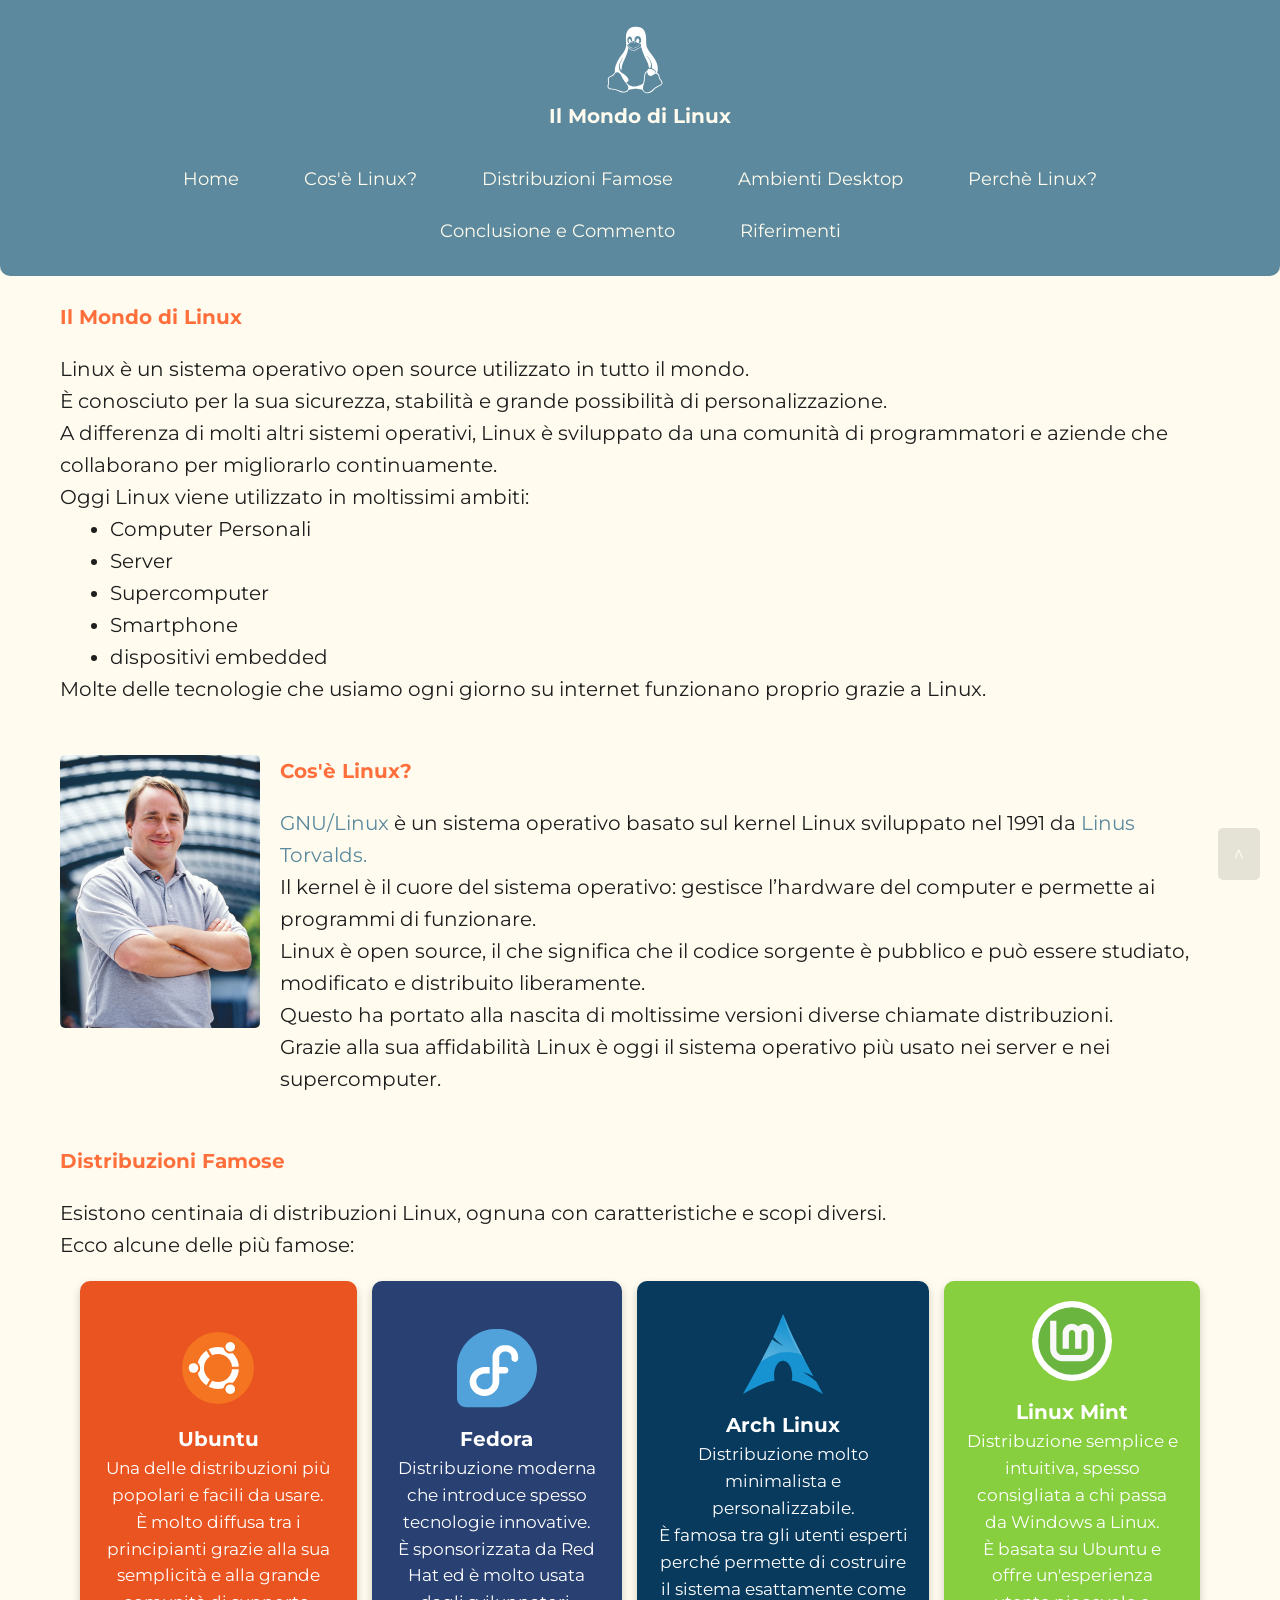
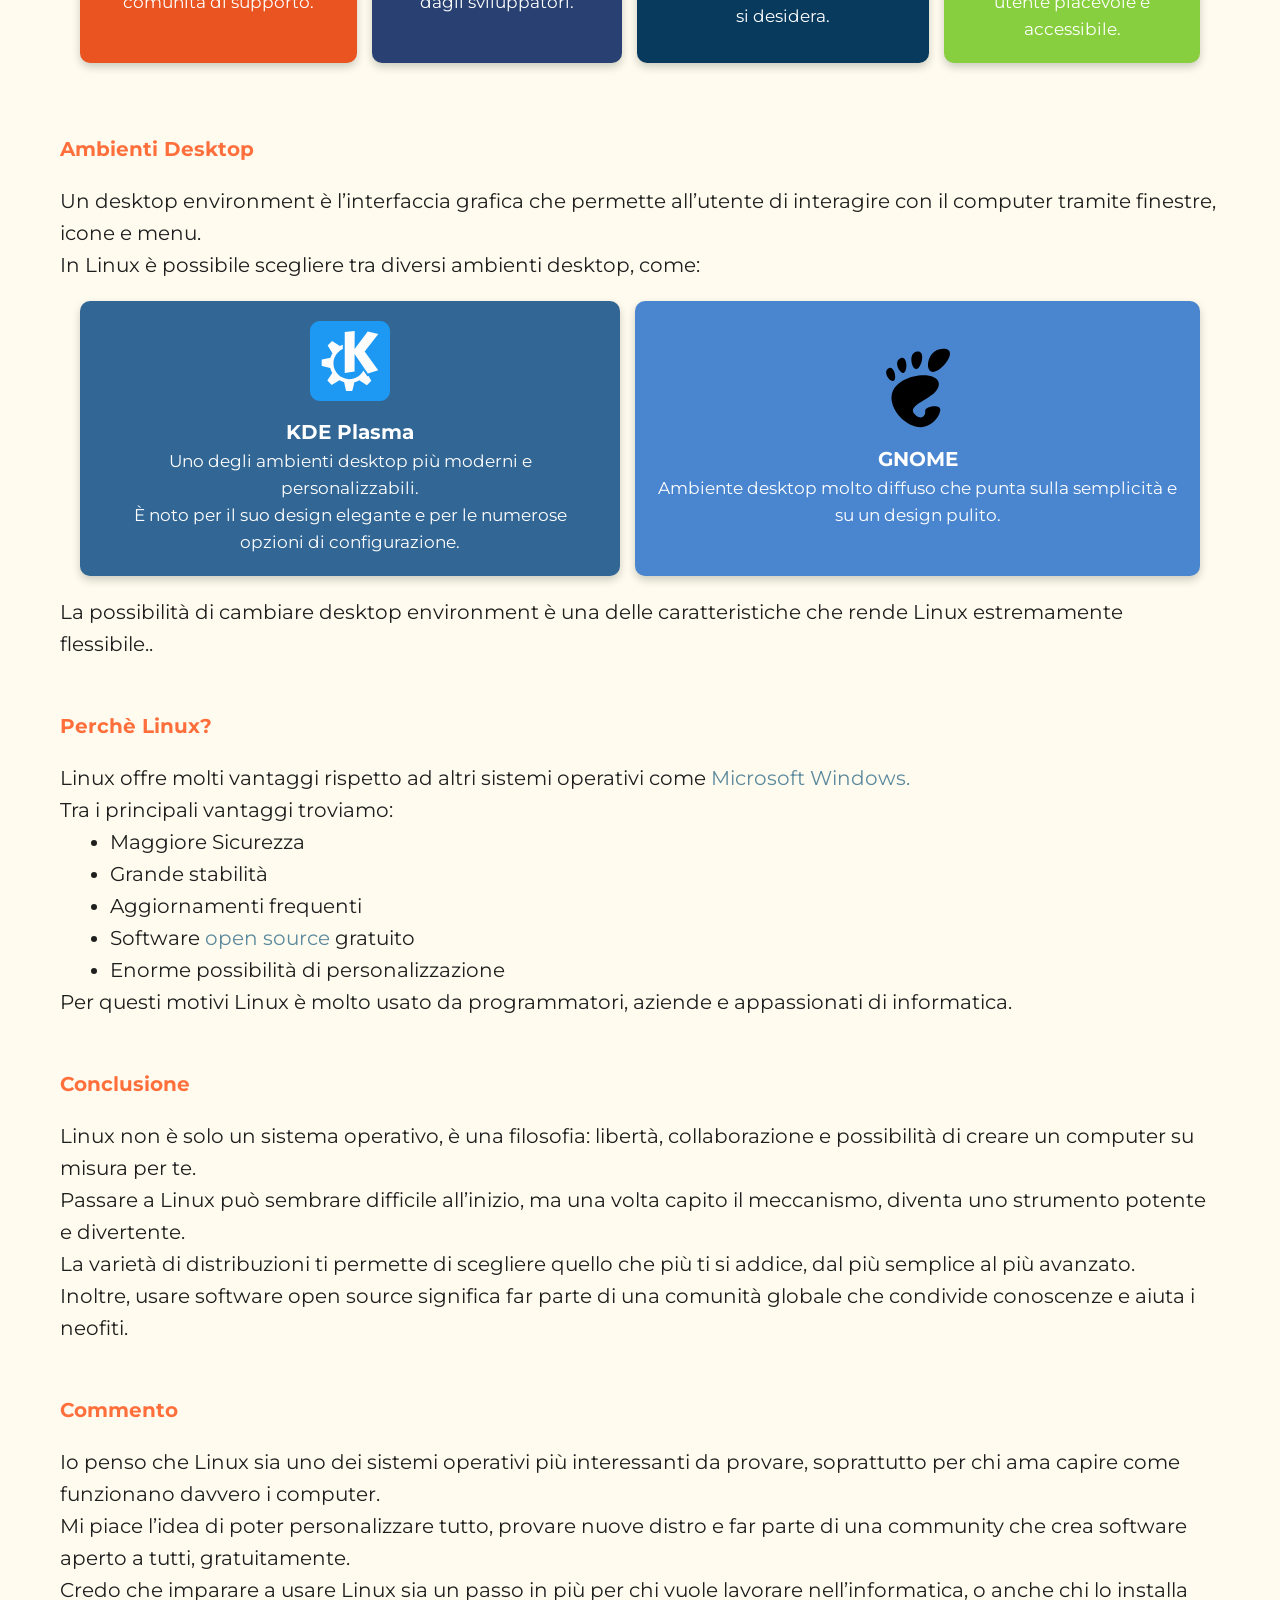
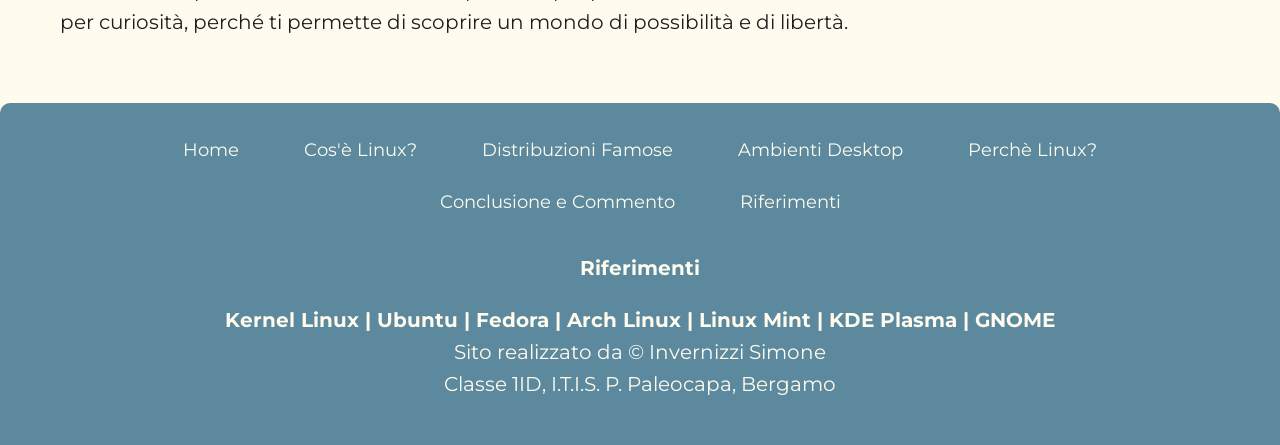
==== index.html @ cc86845a "cambiamenti nel chill" ====
<!DOCTYPE html>
<html lang="en">

<head>
    <link rel="preconnect" href="https://fonts.googleapis.com">
    <link rel="preconnect" href="https://fonts.gstatic.com" crossorigin>
    <link href="https://fonts.googleapis.com/css2?family=Montserrat:ital,wght@0,100..900;1,100..900&display=swap"
        rel="stylesheet">
    <meta charset="UTF-8">
    <meta name="viewport" content="width=device-width, initial-scale=1.0">
    <link rel="stylesheet" href="style.css">
    <link rel="icon" href="img/tux.svg">
    <title>Il Mondo di Linux</title>
</head>

<body>
    <header>
        <!--Tux Icon-->
        <img src="img/tux.svg" class="tux-icon"></img>
        <h1>Il Mondo di Linux</h1>
        <nav>
            <ul>
                <li><a href="#home">Home</a></li>
                <li><a href="#wil">Cos'è Linux?</a></li>
                <li><a href="#dist">Distribuzioni Famose</a></li>
                <li><a href="#desk">Ambienti Desktop</a></li>
                <li><a href="#why">Perchè Linux?</a></li>
                <li><a href="#conclusion">Conclusione e Commento</a></li>
                <li><a href="#references">Riferimenti</a></li>
            </ul>
        </nav>
    </header>
    <main>
        <section id="home">
            <h2>Il Mondo di Linux</h2>
            <p>Linux è un sistema operativo open source utilizzato in tutto il mondo.<br>
                È conosciuto per la sua sicurezza, stabilità e grande possibilità di personalizzazione.<br>

                A differenza di molti altri sistemi operativi, Linux è sviluppato da una comunità di programmatori e
                aziende che collaborano per migliorarlo continuamente.<br>

                Oggi Linux viene utilizzato in moltissimi ambiti:</p>
            <ul>
                <li>Computer Personali</li>
                <li>Server</li>
                <li>Supercomputer</li>
                <li>Smartphone</li>
                <li>dispositivi embedded</li>
            </ul>
            <p>Molte delle tecnologie che usiamo ogni giorno su internet funzionano proprio grazie a Linux.</p>
        </section>
        <section id="wil">
            <img src="img/linustorvalds.jpeg" alt="Linus Torvalds" class="linus">
            <div class="wil-content">
                <h2>Cos'è Linux?</h2>
                <p><a href="https://it.wikipedia.org/wiki/GNU/Linux">GNU/Linux</a> è un sistema operativo basato sul
                    kernel Linux
                    sviluppato nel 1991 da <a href="https://it.wikipedia.org/wiki/Linus_Torvalds">Linus
                        Torvalds.</a><br>
                    Il kernel è il cuore del sistema operativo: gestisce l’hardware del computer e permette ai programmi
                    di funzionare.<br>

                    Linux è open source, il che significa che il codice sorgente è pubblico e può essere studiato,
                    modificato e distribuito liberamente.<br>

                    Questo ha portato alla nascita di moltissime versioni diverse chiamate distribuzioni.<br>

                    Grazie alla sua affidabilità Linux è oggi il sistema operativo più usato nei server e nei
                    supercomputer.<br>
                </p>
            </div>
        </section>
        <section id="dist">
            <h2>Distribuzioni Famose</h2>
            <p>Esistono centinaia di distribuzioni Linux, ognuna con caratteristiche e scopi diversi.<br>

                Ecco alcune delle più famose:
            </p>
            <!-- Cards from Uiverse.io -->
            <div class="cards">
                <div id="ubuntu" class="card">
                    <img src="img/ubuntu.svg" alt="Ubuntu Logo" class="logo">
                    <b class="tip">Ubuntu</b>
                    <p class="second-text">Una delle distribuzioni più popolari e facili da usare.<br>
                        È molto diffusa tra i principianti grazie alla sua semplicità e alla grande comunità di
                        supporto.</p>
                </div>
                <div id="fedora" class="card">
                    <img src="img/fedora.svg" alt="Fedora Logo" class="logo">
                    <b class="tip">Fedora</b>
                    <p class="second-text">Distribuzione moderna che introduce spesso tecnologie innovative.<br>
                        È sponsorizzata da Red Hat ed è molto usata dagli sviluppatori.</p>
                </div>
                <div id="arch" class="card">
                    <img src="img/arch.svg" alt="Arch Linux Logo" class="logo">
                    <b class="tip">Arch Linux</b>
                    <p class="second-text">Distribuzione molto minimalista e personalizzabile.<br>
                        È famosa tra gli utenti esperti perché permette di costruire il sistema esattamente come si
                        desidera.</p>
                </div>
                <div id="mint" class="card">
                    <img src="img/mint.svg" alt="Linux Mint Logo" class="logo">
                    <b class="tip">Linux Mint</b>
                    <p class="second-text">Distribuzione semplice e intuitiva, spesso consigliata a chi passa da Windows
                        a Linux.<br>
                        È basata su Ubuntu e offre un'esperienza utente piacevole e accessibile.</p>
                </div>
            </div>
            <!-- END Cards from Uiverse.io -->
        </section>
        <section id="desk">
            <h2>Ambienti Desktop</h2>
            <p>Un desktop environment è l’interfaccia grafica che permette all’utente di interagire con il computer
                tramite finestre, icone e menu.<br>

                In Linux è possibile scegliere tra diversi ambienti desktop, come:</p>
            <!-- Cards from Uiverse.com -->
            <div class="cards">
                <div id="plasma" class="card">
                    <img src="img/kde.svg" alt="KDE Plasma Logo" class="logo">
                    <b class="tip">KDE Plasma</b>
                    <p class="second-text">Uno degli ambienti desktop più moderni e personalizzabili.<br>
                        È noto per il suo design elegante e per le numerose opzioni di configurazione.</p>
                </div>
                <div id="gnome" class="card">
                    <img src="img/gnome.svg" alt="GNOME Logo" class="logo">
                    <b class="tip">GNOME</b>
                    <p class="second-text">Ambiente desktop molto diffuso che punta sulla semplicità e su un design
                        pulito.<br>
                    </p>
                </div>
            </div>
            <!-- END Cards from Uiverse.io -->
            <p>La possibilità di cambiare desktop environment è una delle caratteristiche che rende Linux
                estremamente flessibile..</p>
        </section>
        <section id="why">
            <h2>Perchè Linux?</h2>
            <p>Linux offre molti vantaggi rispetto ad altri sistemi operativi come <a href="https://it.wikipedia.org/wiki/Microsoft_Windows">Microsoft Windows.</a><br>

                Tra i principali vantaggi troviamo:</p>
            <ul>
                <li>Maggiore Sicurezza</li>
                <li>Grande stabilità</li>
                <li>Aggiornamenti frequenti</li>
                <li>Software <a href="https://it.wikipedia.org/wiki/Open_source">open source</a> gratuito</li>
                <li>Enorme possibilità di personalizzazione</li>
            </ul>
            <p>Per questi motivi Linux è molto usato da programmatori, aziende e appassionati di informatica.</p>
        </section>
        <section id="conclusion">
            <h2>Conclusione</h2>
            <p>Linux non è solo un sistema operativo, è una filosofia: libertà, collaborazione e possibilità di creare
                un computer su misura per te.<br>
                Passare a Linux può sembrare difficile all’inizio, ma una volta capito il meccanismo, diventa uno
                strumento potente e divertente.<br>

                La varietà di distribuzioni ti permette di scegliere quello che più ti si addice,
                dal più semplice al più avanzato.<br>
                Inoltre, usare software open source significa far parte di una comunità globale che condivide conoscenze
                e aiuta i neofiti.</p>
        </section>
        <section id="comment">
            <h2>Commento</h2>
            <p>
                Io penso che Linux sia uno dei sistemi operativi più interessanti da provare, soprattutto per chi ama
                capire come funzionano davvero i computer.<br>
                Mi piace l’idea di poter personalizzare tutto, provare nuove distro e far parte
                di una community che crea software aperto a tutti, gratuitamente.<br>
                Credo che imparare a usare Linux sia un passo in più per chi vuole lavorare
                nell’informatica, o anche chi lo installa per curiosità, perché ti permette di scoprire un mondo di
                possibilità e di libertà.
            </p>
        </section>
    </main>
    <footer>
        <a href="#" class="back-to-top">^</a>
        <nav>
            <ul>
                <li><a href="#home">Home</a></li>
                <li><a href="#wil">Cos'è Linux?</a></li>
                <li><a href="#dist">Distribuzioni Famose</a></li>
                <li><a href="#desk">Ambienti Desktop</a></li>
                <li><a href="#why">Perchè Linux?</a></li>
                <li><a href="#conclusion">Conclusione e Commento</a></li>
                <li><a href="#references">Riferimenti</a></li>
            </ul>
        </nav>
        <section id="references">
            <h2>Riferimenti</h2>
            <b>
                <a href="https://www.kernel.org/">Kernel Linux</a> |
                <a href="https://ubuntu.com/">Ubuntu</a> |
                <a href="https://getfedora.org/">Fedora</a> |
                <a href="https://archlinux.org/">Arch Linux</a> |
                <a href="https://linuxmint.com/">Linux Mint</a> |
                <a href="https://kde.org/plasma-desktop">KDE Plasma</a> |
                <a href="https://www.gnome.org/">GNOME</a>
            </b>
            <p>Sito realizzato da &copy; Invernizzi Simone<br>
                Classe 1ID, I.T.I.S. P. Paleocapa, Bergamo<br>
            </p>
        </section>
    </footer>

</body>

</html>
---- style.css ----
:root {
    --colore-primario: #5c899d;
    --colore-secondario: #fffcef;
    --colore-terziario: #1e1e1e;
    --colore-ubuntu: #E95420;
    --colore-fedora: #294172;
    --colore-arch: #083a5e;
    --colore-mint: #87CF3E;
    --colore-plasma: #316695;
    --colore-gnome: #4A86CF;
}

* {
    margin: 0;
    padding: 0;
    box-sizing: border-box;
    font-family: Montserrat, 'Segoe UI', Tahoma, Geneva, Verdana, sans-serif;
    font-size: 20px;
}

html {
    scroll-behavior: smooth;
}

body {
    background-color: var(--colore-secondario);
    color: var(--colore-terziario);
    line-height: 1.6
}

a {
    color: var(--colore-primario);
    text-decoration: none;
}

header nav ul li a:hover {
    text-decoration: none
}

a:hover {
    text-decoration: underline;
}

header {
    background-color: var(--colore-primario);
    color: var(--colore-secondario);
    padding: 20px;
    text-align: center;
    border-radius: 0 0 10px 10px;
}

.tux-icon {
    width: 80px;
    height: 80px;
    filter: brightness(0) invert(1); /* White Icon */
    margin-right: 10px;
    vertical-align: middle;
}

header nav ul {
    list-style: none;
}

header nav ul li {
    display: inline-block;
    padding: 10px 10px;
}

header nav ul li a {
    color: var(--colore-secondario);
    text-decoration: none;
    font-size: 18px;
    padding: 15px 20px;
}

header nav ul li a:hover {
    background-color: var(--colore-secondario);
    color: var(--colore-primario);
    border-radius: 5px;
}

header h1 {
    color: var(--colore-secondario)
}

h1,
h2 {
    margin-bottom: 20px;
    color: #ff6f3c
}

section {
    padding: 25px 20px;
    max-width: 1200px;
    margin: 0 auto;
}

main ul {
    margin-left: 50px;
}

#wil {
    display: flex;
    align-items: stretch;
    gap: 20px;
}

#wil .linus {
    width: 200px;
    height: 100%;
    object-fit: cover;
    border-radius: 5px;
    flex-shrink: 0;
}

#wil .wil-content {
    flex: 1;
}

/* START Cards style from Uiverse.io and some AI help */
.cards {
    color: var(--colore-secondario);
    display: flex;
    flex-direction: row;
    flex-wrap:nowrap;
    justify-content: center;
    align-items: stretch;
    gap: 15px;
    padding: 20px;
}

.cards #ubuntu {
    background-color: var(--colore-ubuntu);
}

.cards #fedora {
    background-color: var(--colore-fedora);
}

.cards #arch {
    background-color: var(--colore-arch);
}

.cards #mint {
    background-color: var(--colore-mint);
}

.cards #plasma {
    background-color: var(--colore-plasma);
}

.cards #gnome {
    background-color: var(--colore-gnome);
}

.cards .card {
    display: flex;
    align-items: center;
    justify-content: center;
    flex-direction: column;
    text-align: center;
    min-width: 250px;
    padding: 20px;
    border-radius: 10px;
    color: white;
    cursor: pointer;
    transition: 400ms;
    font-size: 24px;
    box-shadow: 0 4px 8px rgba(0, 0, 0, 0.2);
}

.cards .card p.tip {
    font-size: 1em;
    font-weight: 700;
}

.cards .card p.second-text {
    font-size: .7em;
}

.cards .card:hover {
    transform: scale(1.1, 1.1);
}

.cards:hover>.card:not(:hover) {
    filter: blur(10px);
    transform: scale(0.9, 0.9);
}

.logo {
    width: 80px;
    height: 80px;
    margin-bottom: 15px;
}

/* END Cards style */

footer {
    background-color: var(--colore-primario);
    color: var(--colore-secondario);
    text-align: center;
    padding: 20px;
    border-radius: 10px 10px 0 0;
    margin-top: 40px;
}

footer h2 {
    color: var(--colore-secondario);
}

footer b a {
    color: var(--colore-secondario);
    text-decoration: none;
}

footer b {
    margin-top: 20px;
    margin-bottom: 20px
}

footer b a:hover {
    background-color: var(--colore-secondario);
    color: var(--colore-primario);
    border-radius: 5px;
}

footer nav ul {
    list-style: none;
}

footer nav ul li {
    display: inline-block;
    padding: 10px 10px;
}

footer nav ul li a {
    color: var(--colore-secondario);
    text-decoration: none;
    font-size: 18px;
    padding: 15px 20px;
}

footer nav ul li a:hover {
    background-color: #f5ebdd;
    color: #ff6f3c;
    border-radius: 5px;
}

.back-to-top {
    position: fixed;
    right: 20px;
    bottom: 20px;
    background-color: rgba(0,0,0,0.1);
    color: var(--colore-secondario);
    padding: 10px 15px;
    border-radius: 5px;
    font-size: 20px;
    text-decoration: none;
}

.back-to-top:hover {
    background-color: var(--colore-ubuntu);
    text-decoration: none;
}

@media (max-width: 768px) {

    header {
        padding: 5px;
    }

    header nav ul {
        display: none;
    }

    .cards {
        flex-direction:column  ;
        align-items: center;
    }

    .cards .card {
        width: 100%;
        max-width: 400px;
        margin: 0 auto;
    }

    #wil {
        flex-direction: column;
    }

    #wil .linus {
        width: auto;
        height: auto;
        max-width: 200px;
        margin: 0 auto;
        display: block;
    }

    footer nav ul {
        display: none;
    }

    .back-to-top {
        right: 5px;
        bottom: 5px;
    }
}
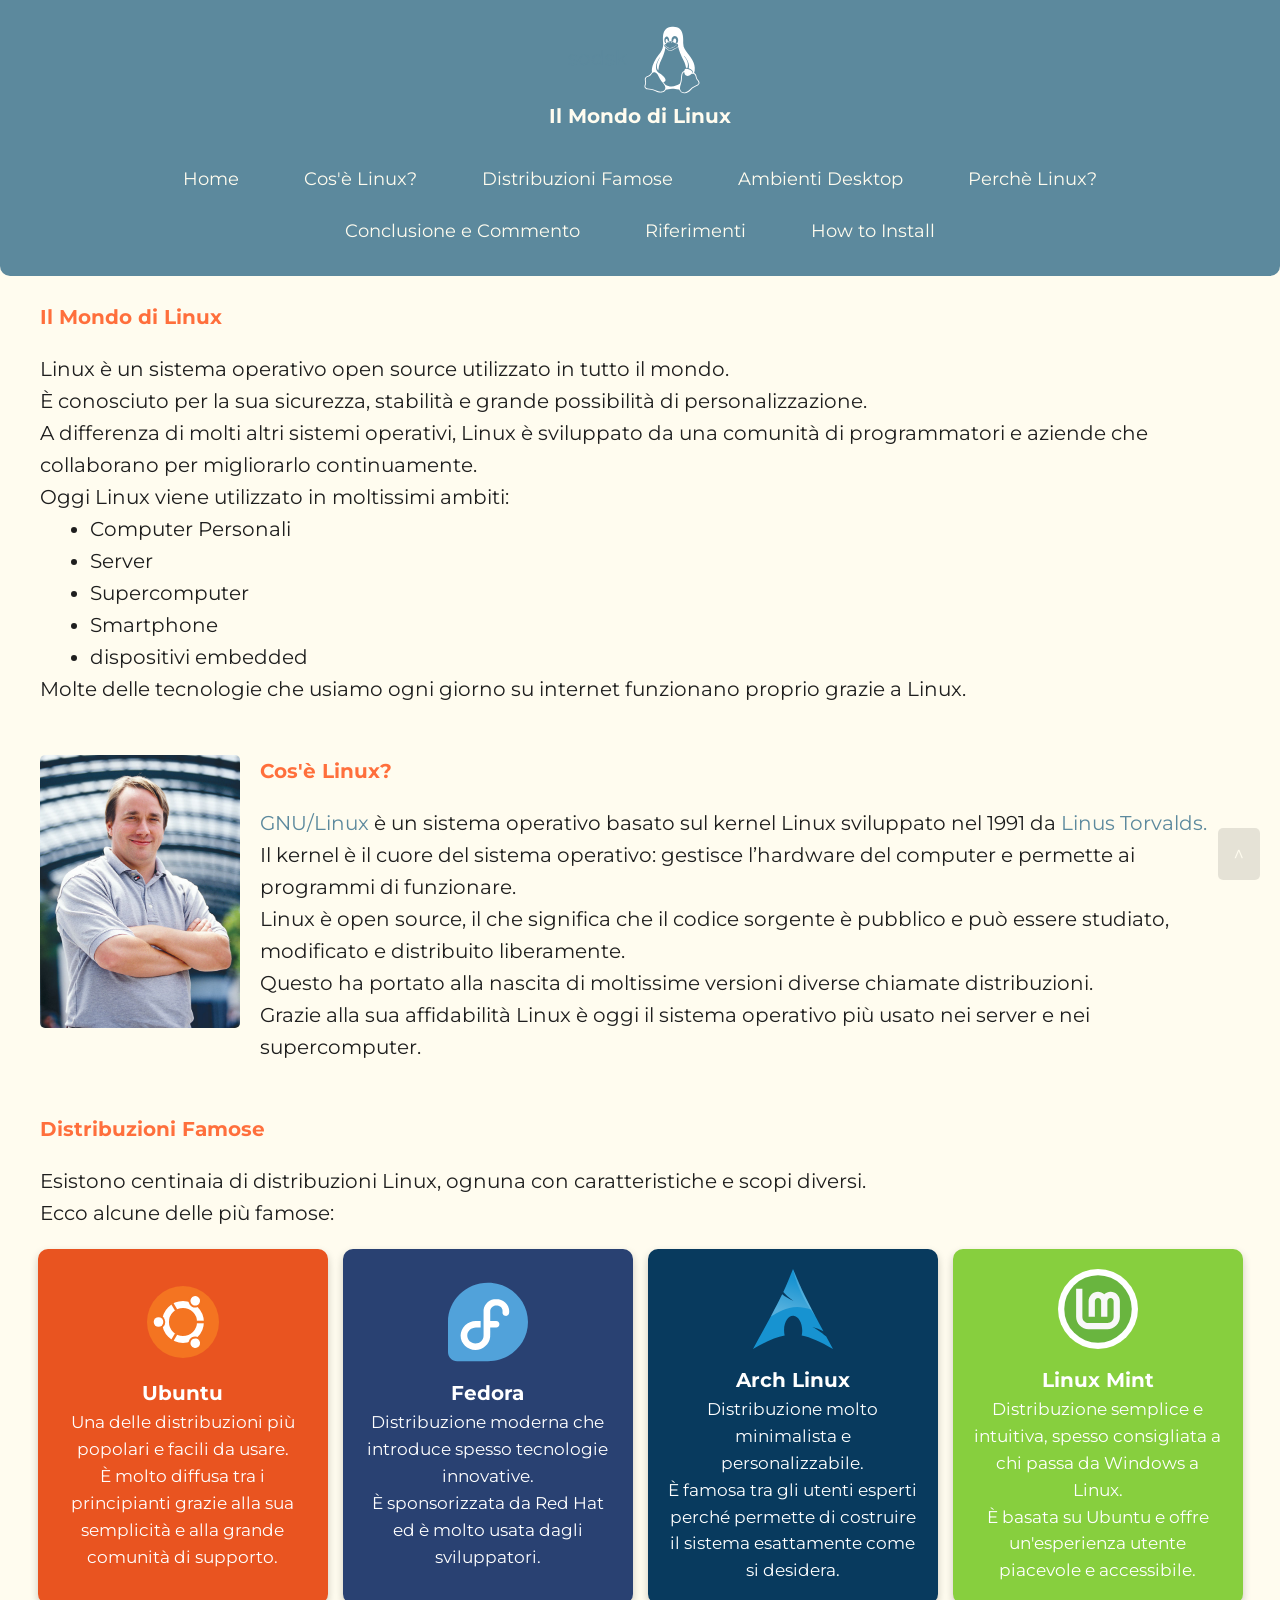
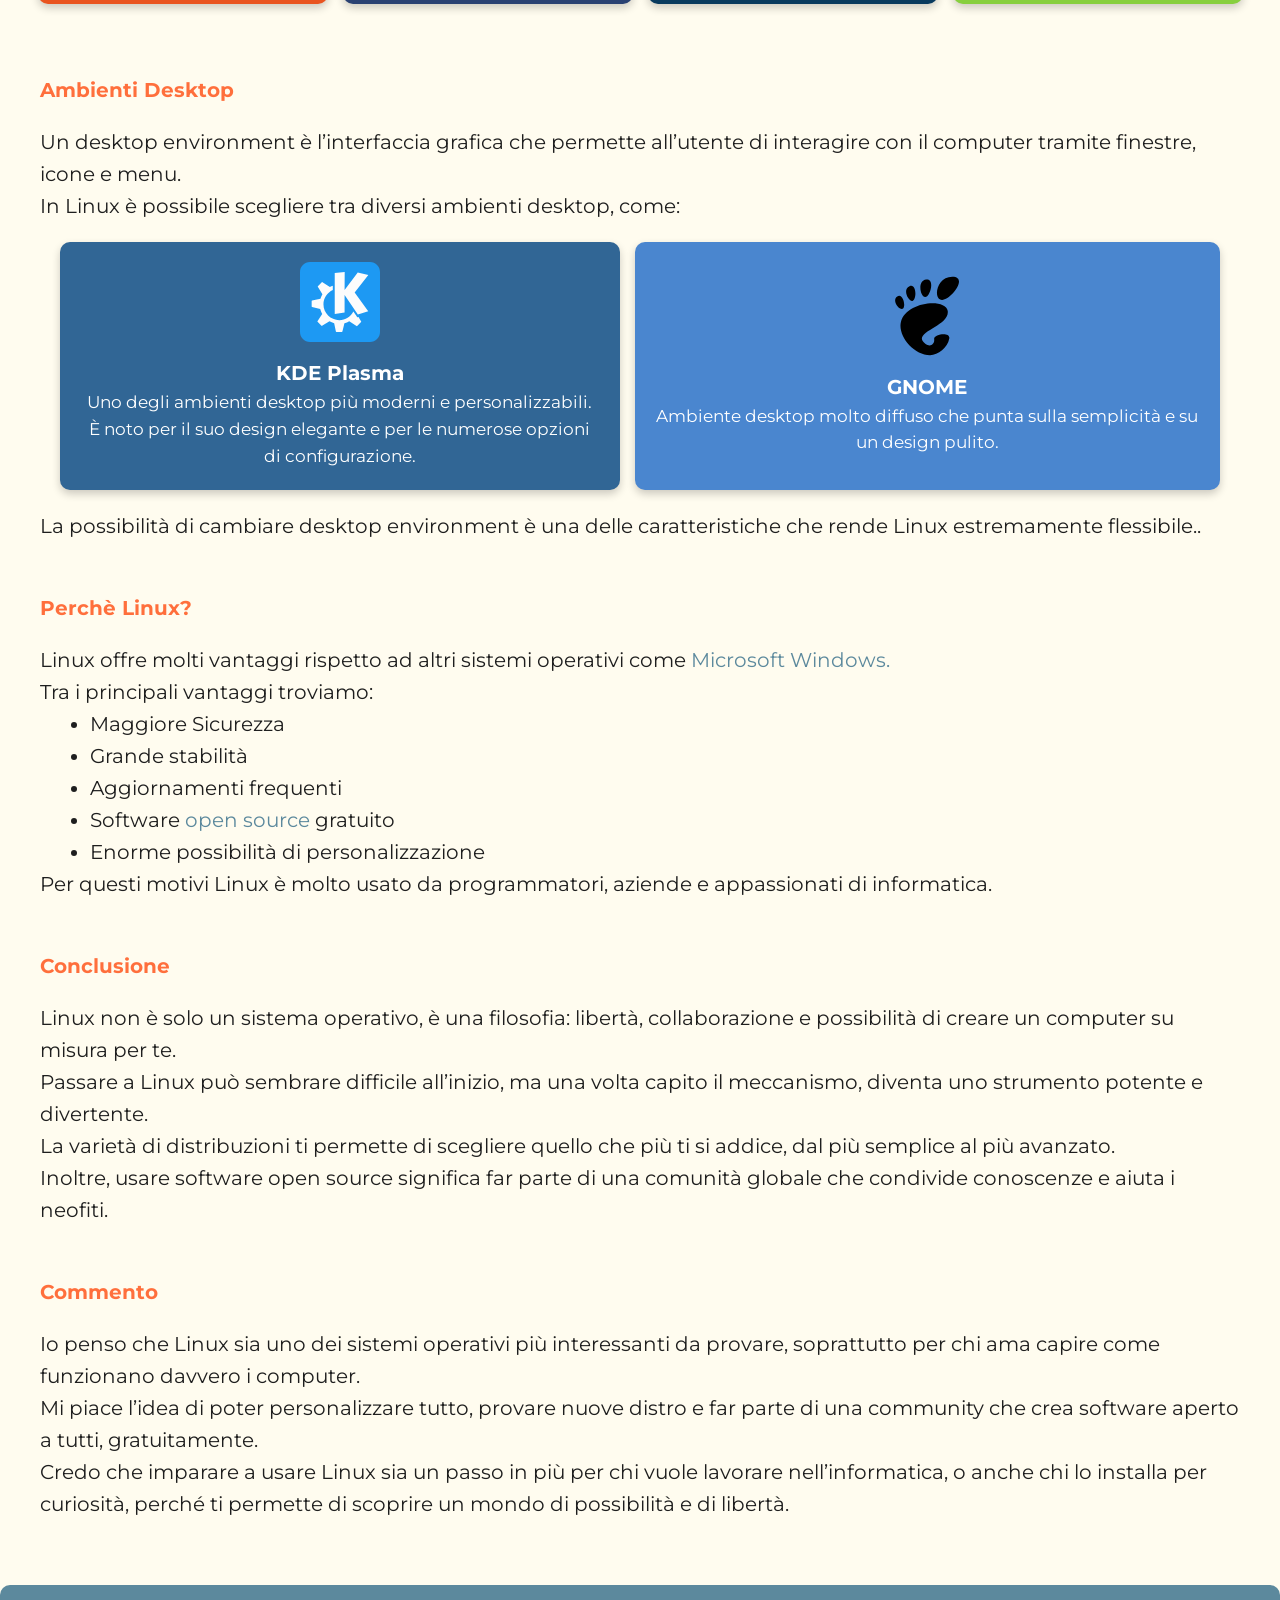
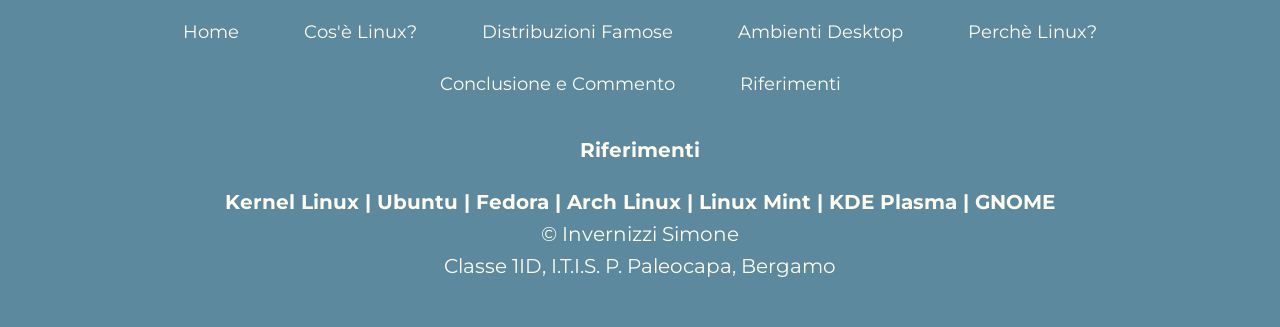
==== commit c5466614: "update update" ====
--- a/index.html
+++ b/index.html
@@ -1,5 +1,5 @@
 <!DOCTYPE html>
-<html lang="en">
+<html lang="it">
 
 <head>
     <link rel="preconnect" href="https://fonts.googleapis.com">
@@ -15,6 +15,7 @@
 
 <body>
     <header>
+        <a href="bootstraptest.html">sodsk</a>
         <!--Tux Icon-->
         <img src="img/tux.svg" class="tux-icon"></img>
         <h1>Il Mondo di Linux</h1>
@@ -27,6 +28,7 @@
                 <li><a href="#why">Perchè Linux?</a></li>
                 <li><a href="#conclusion">Conclusione e Commento</a></li>
                 <li><a href="#references">Riferimenti</a></li>
+                <li><a href="#installationguide">How to Install</a></li>
             </ul>
         </nav>
     </header>
@@ -197,10 +199,11 @@
                 <a href="https://kde.org/plasma-desktop">KDE Plasma</a> |
                 <a href="https://www.gnome.org/">GNOME</a>
             </b>
-            <p>Sito realizzato da &copy; Invernizzi Simone<br>
+            <p>&copy; Invernizzi Simone<br>
                 Classe 1ID, I.T.I.S. P. Paleocapa, Bergamo<br>
             </p>
         </section>
+        
     </footer>
 
 </body>
--- a/style.css
+++ b/style.css
@@ -13,7 +13,6 @@
 * {
     margin: 0;
     padding: 0;
-    box-sizing: border-box;
     font-family: Montserrat, 'Segoe UI', Tahoma, Geneva, Verdana, sans-serif;
     font-size: 20px;
 }
@@ -53,7 +52,6 @@
     width: 80px;
     height: 80px;
     filter: brightness(0) invert(1); /* White Icon */
-    margin-right: 10px;
     vertical-align: middle;
 }
 
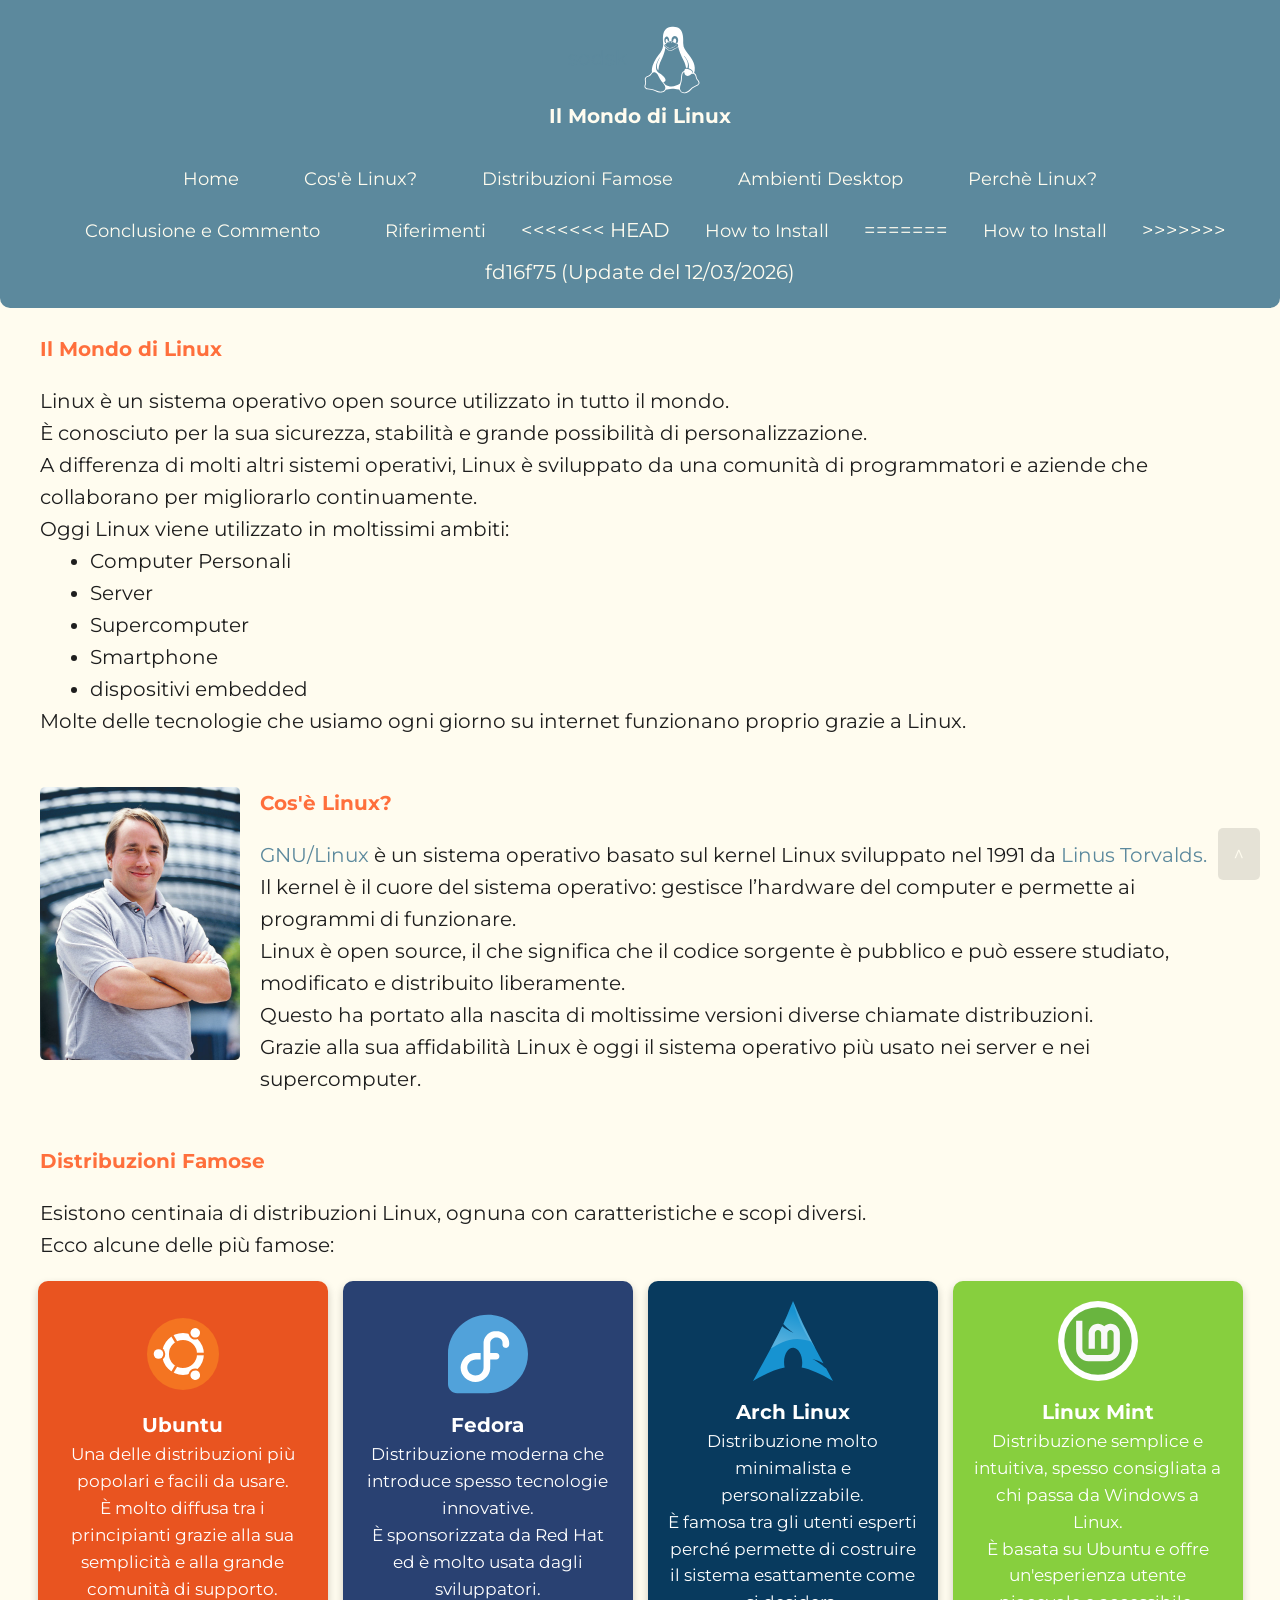
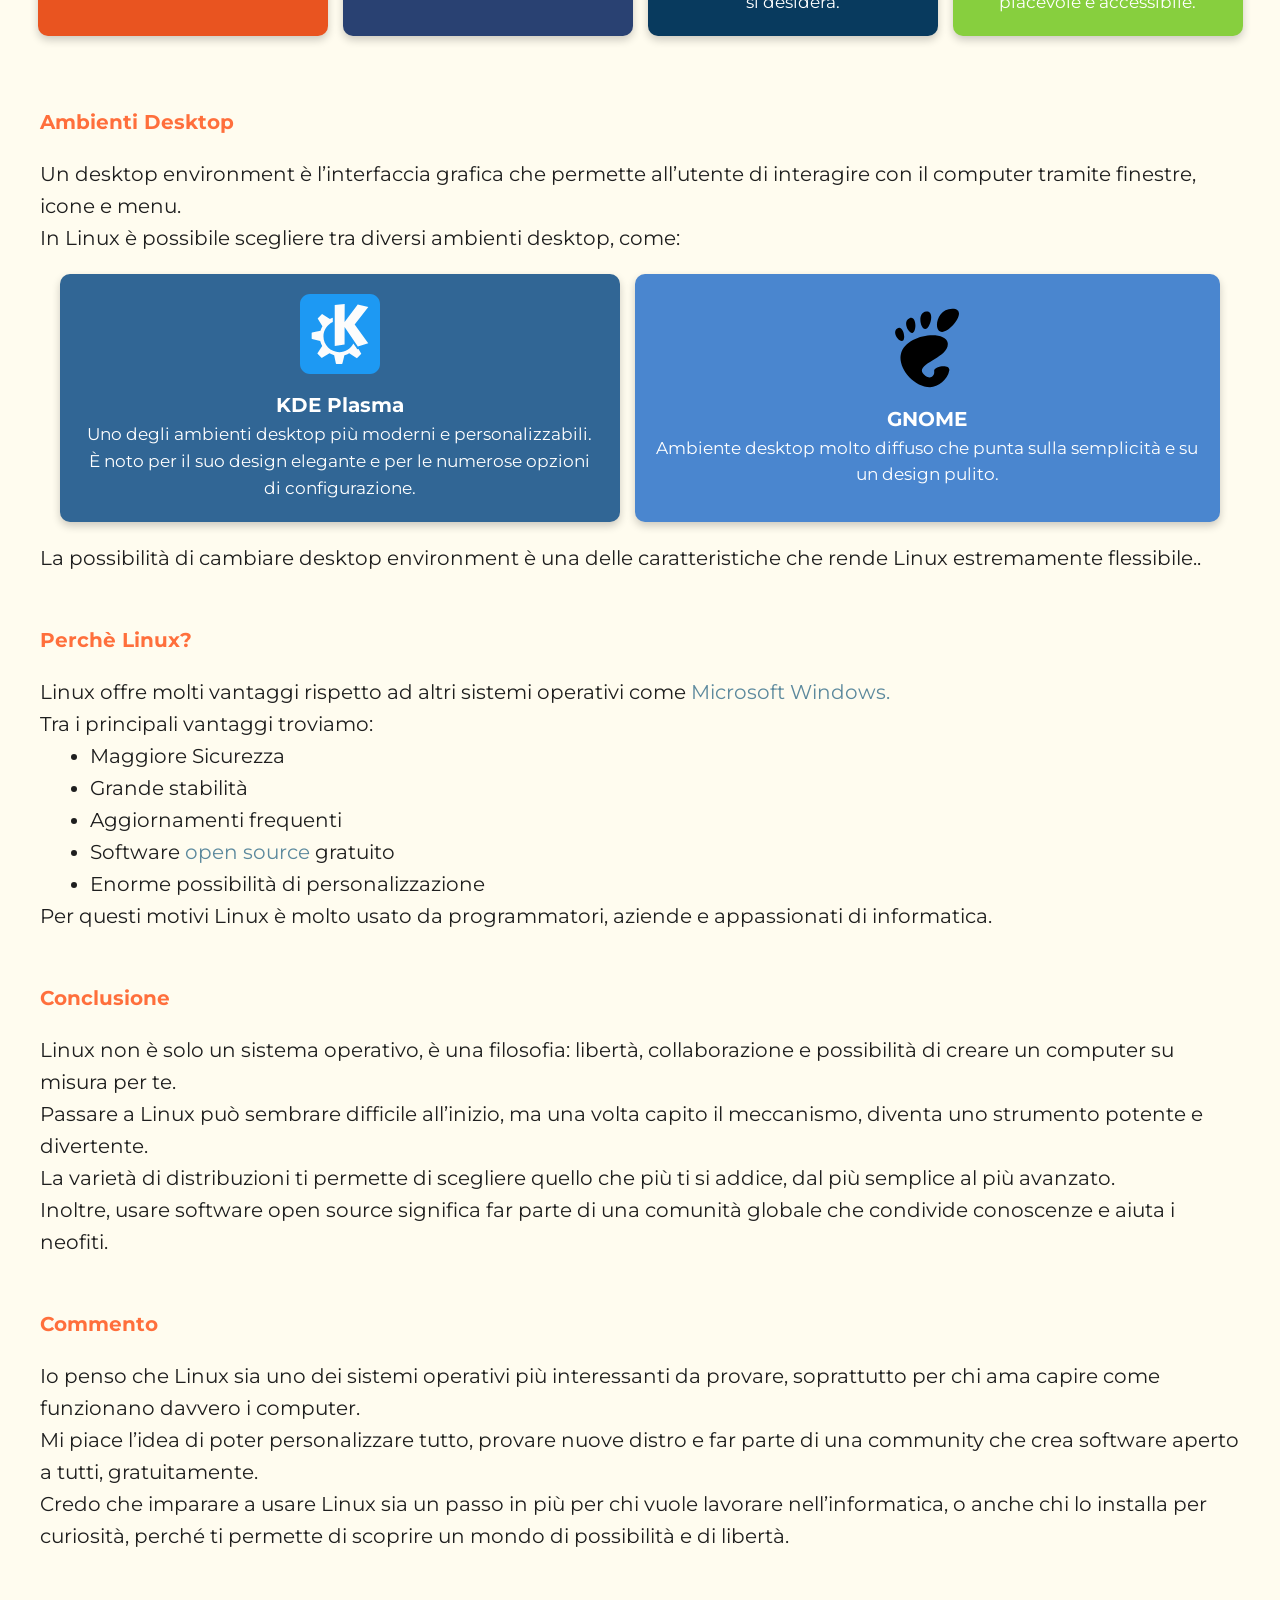
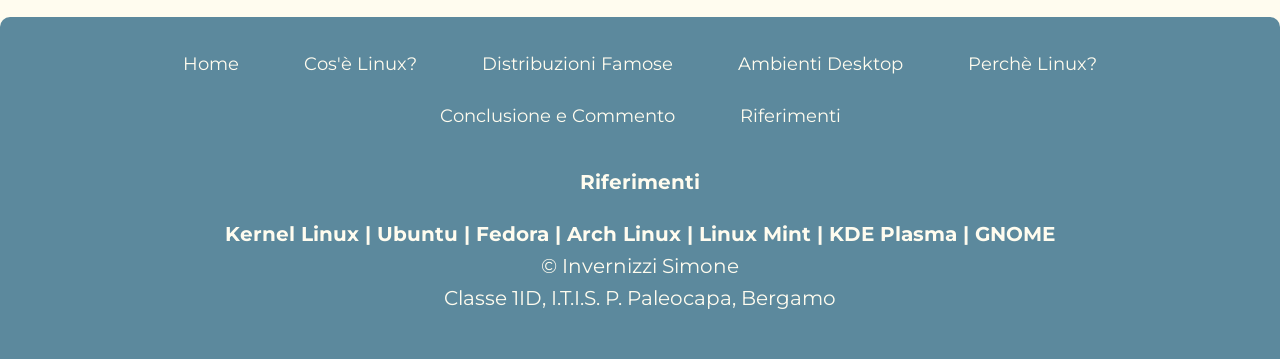
==== commit df973f92: "update del 12/03/2026 Aggiunta di una guida all'installazione di Ubuntu." ====
--- a/index.html
+++ b/index.html
@@ -28,7 +28,11 @@
                 <li><a href="#why">Perchè Linux?</a></li>
                 <li><a href="#conclusion">Conclusione e Commento</a></li>
                 <li><a href="#references">Riferimenti</a></li>
+<<<<<<< HEAD
                 <li><a href="#installationguide">How to Install</a></li>
+=======
+                <li><a href="installationguide.html">How to Install</a></li>
+>>>>>>> fd16f75 (Update del 12/03/2026)
             </ul>
         </nav>
     </header>
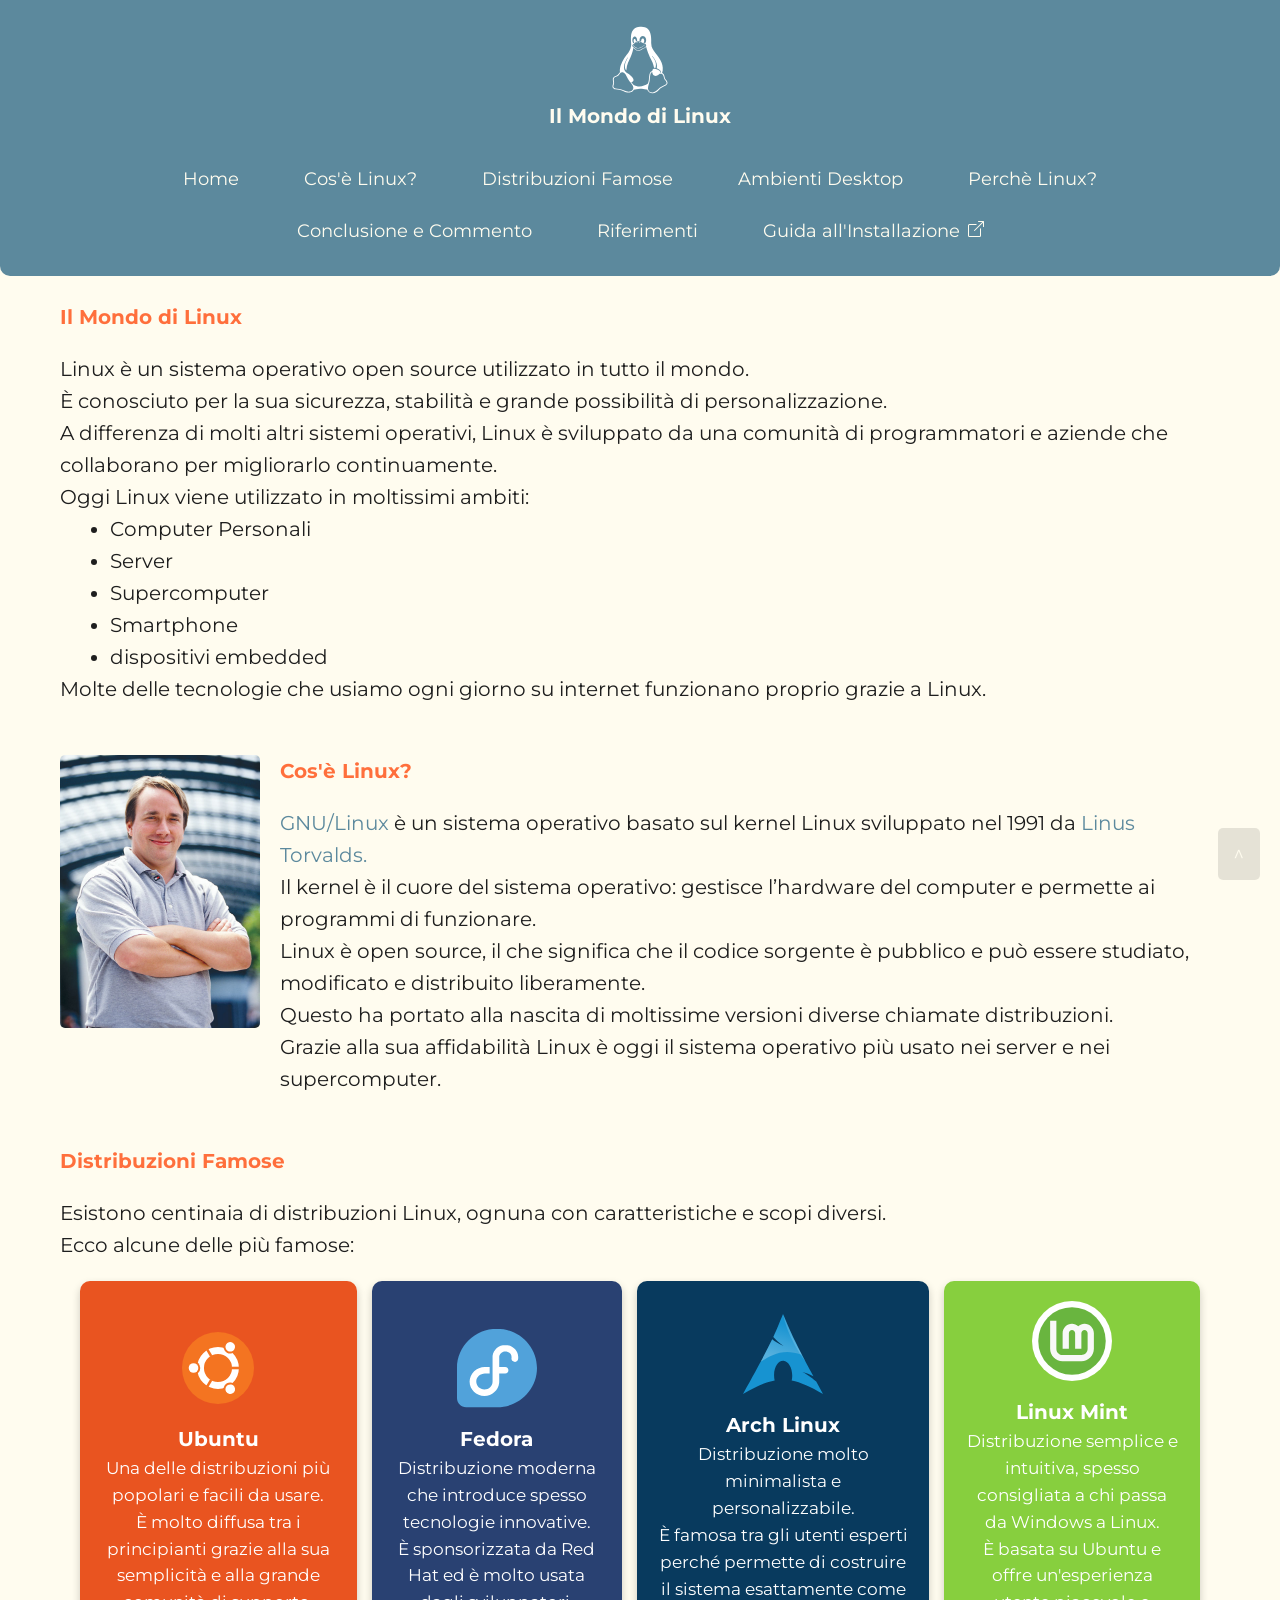
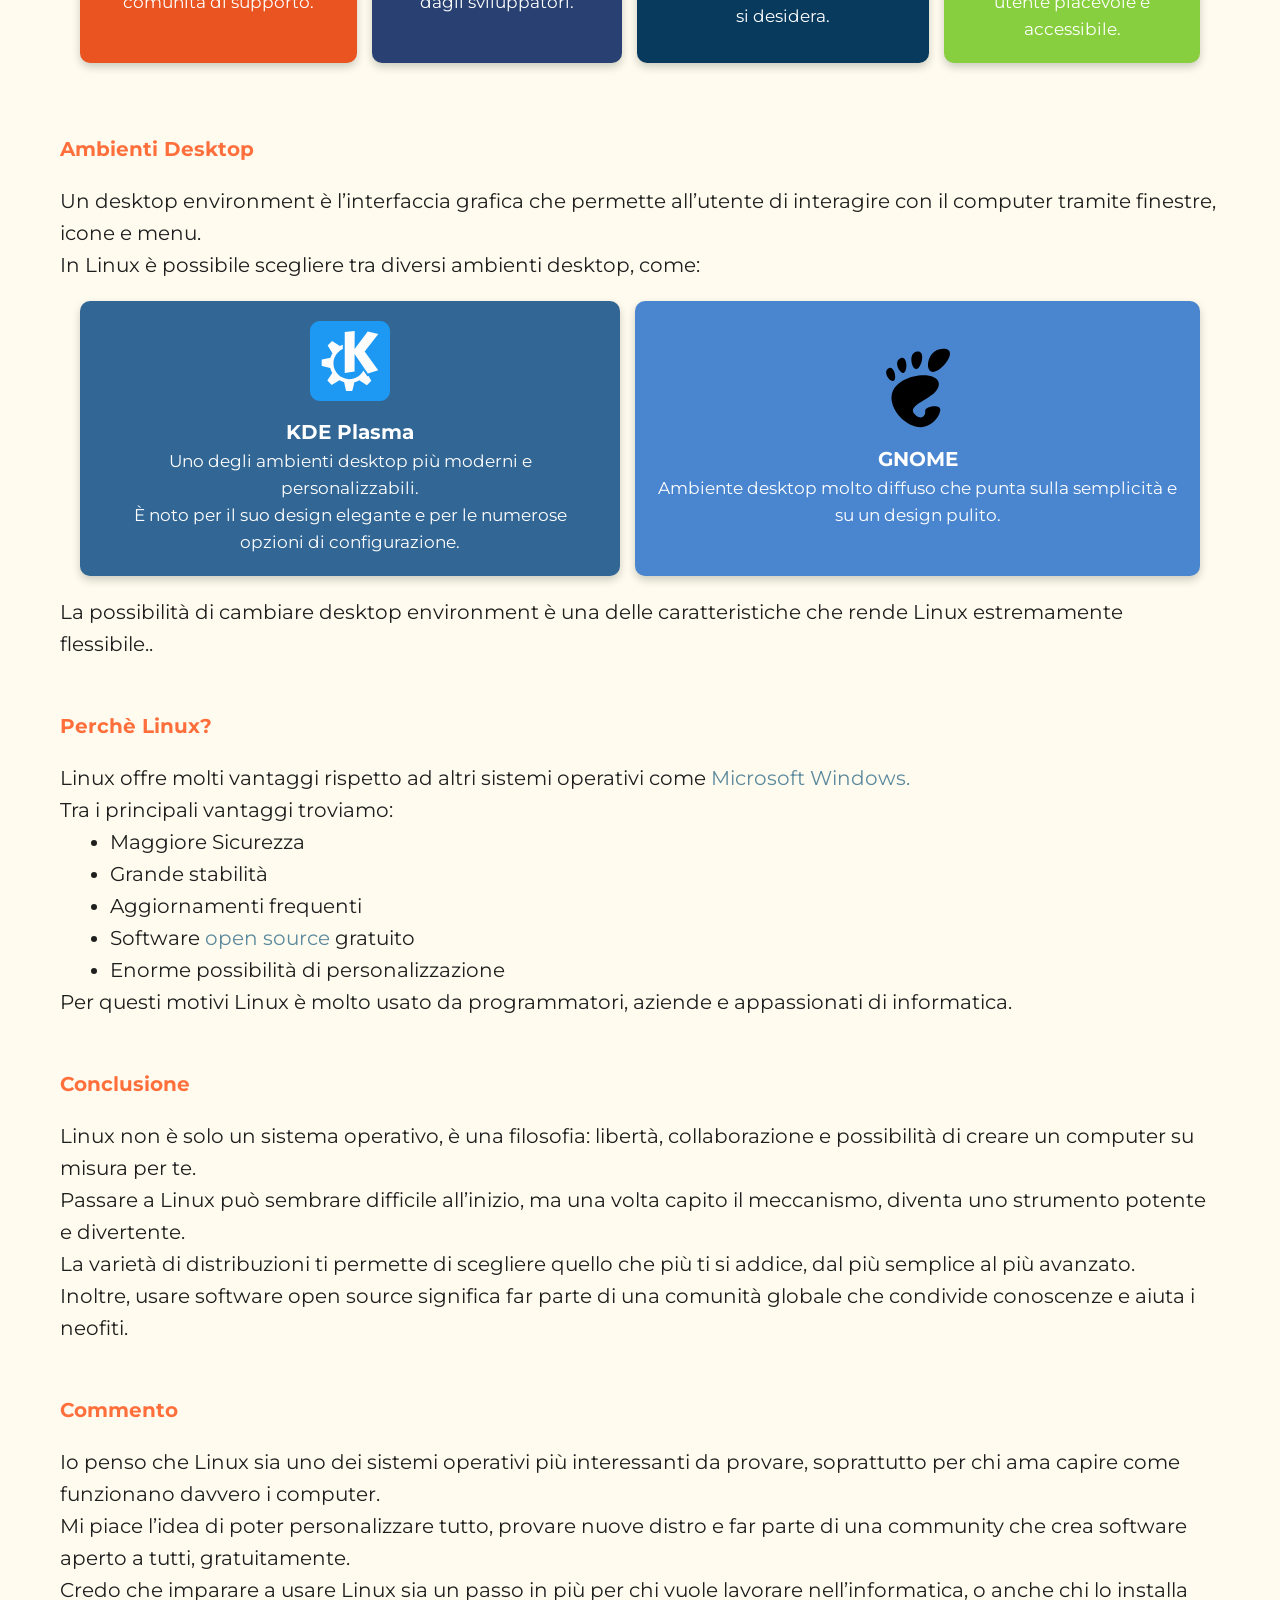
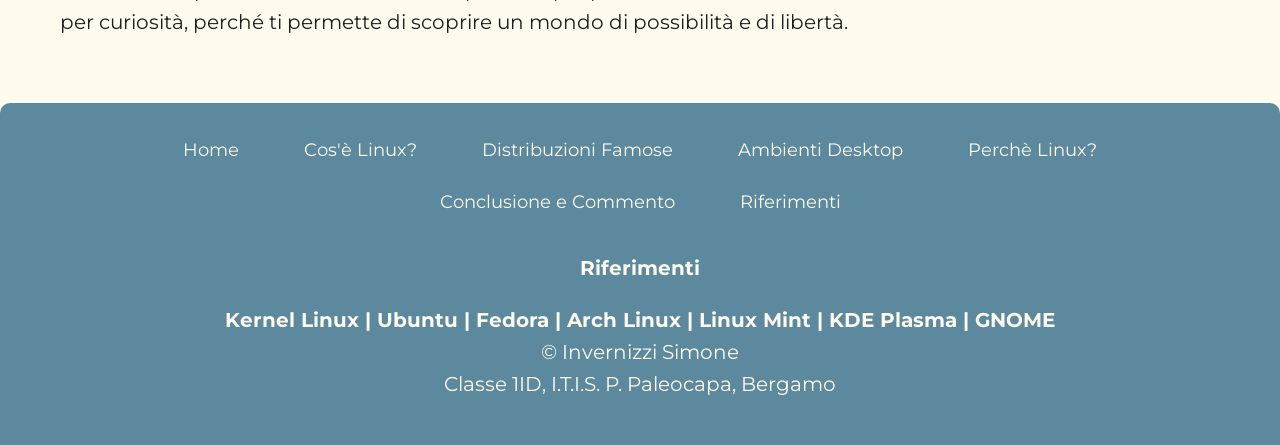
==== commit 6e154d75: "Add files via upload" ====
--- a/index.html
+++ b/index.html
@@ -15,7 +15,6 @@
 
 <body>
     <header>
-        <a href="bootstraptest.html">sodsk</a>
         <!--Tux Icon-->
         <img src="img/tux.svg" class="tux-icon"></img>
         <h1>Il Mondo di Linux</h1>
@@ -28,11 +27,16 @@
                 <li><a href="#why">Perchè Linux?</a></li>
                 <li><a href="#conclusion">Conclusione e Commento</a></li>
                 <li><a href="#references">Riferimenti</a></li>
-<<<<<<< HEAD
-                <li><a href="#installationguide">How to Install</a></li>
-=======
-                <li><a href="installationguide.html">How to Install</a></li>
->>>>>>> fd16f75 (Update del 12/03/2026)
+                <li>
+                    <a href="installationguide.html">Guida all'Installazione<svg xmlns="http://www.w3.org/2000/svg" width="16"
+                            height="16" fill="currentColor" class="bi bi-box-arrow-up-right" viewBox="0 0 16 16">
+                            <path fill-rule="evenodd"
+                                d="M8.636 3.5a.5.5 0 0 0-.5-.5H1.5A1.5 1.5 0 0 0 0 4.5v10A1.5 1.5 0 0 0 1.5 16h10a1.5 1.5 0 0 0 1.5-1.5V7.864a.5.5 0 0 0-1 0V14.5a.5.5 0 0 1-.5.5h-10a.5.5 0 0 1-.5-.5v-10a.5.5 0 0 1 .5-.5h6.636a.5.5 0 0 0 .5-.5" />
+                            <path fill-rule="evenodd"
+                                d="M16 .5a.5.5 0 0 0-.5-.5h-5a.5.5 0 0 0 0 1h3.793L6.146 9.146a.5.5 0 1 0 .708.708L15 1.707V5.5a.5.5 0 0 0 1 0z" />
+                        </svg>
+                    </a>
+                </li>
             </ul>
         </nav>
     </header>
@@ -142,7 +146,8 @@
         </section>
         <section id="why">
             <h2>Perchè Linux?</h2>
-            <p>Linux offre molti vantaggi rispetto ad altri sistemi operativi come <a href="https://it.wikipedia.org/wiki/Microsoft_Windows">Microsoft Windows.</a><br>
+            <p>Linux offre molti vantaggi rispetto ad altri sistemi operativi come <a
+                    href="https://it.wikipedia.org/wiki/Microsoft_Windows">Microsoft Windows.</a><br>
 
                 Tra i principali vantaggi troviamo:</p>
             <ul>
@@ -207,7 +212,7 @@
                 Classe 1ID, I.T.I.S. P. Paleocapa, Bergamo<br>
             </p>
         </section>
-        
+
     </footer>
 
 </body>
--- a/style.css
+++ b/style.css
@@ -15,6 +15,7 @@
     padding: 0;
     font-family: Montserrat, 'Segoe UI', Tahoma, Geneva, Verdana, sans-serif;
     font-size: 20px;
+    box-sizing: border-box
 }
 
 html {
@@ -261,6 +262,10 @@
     text-decoration: none;
 }
 
+header nav ul li a svg {
+    margin-left: 8px;
+}
+
 @media (max-width: 768px) {
 
     header {
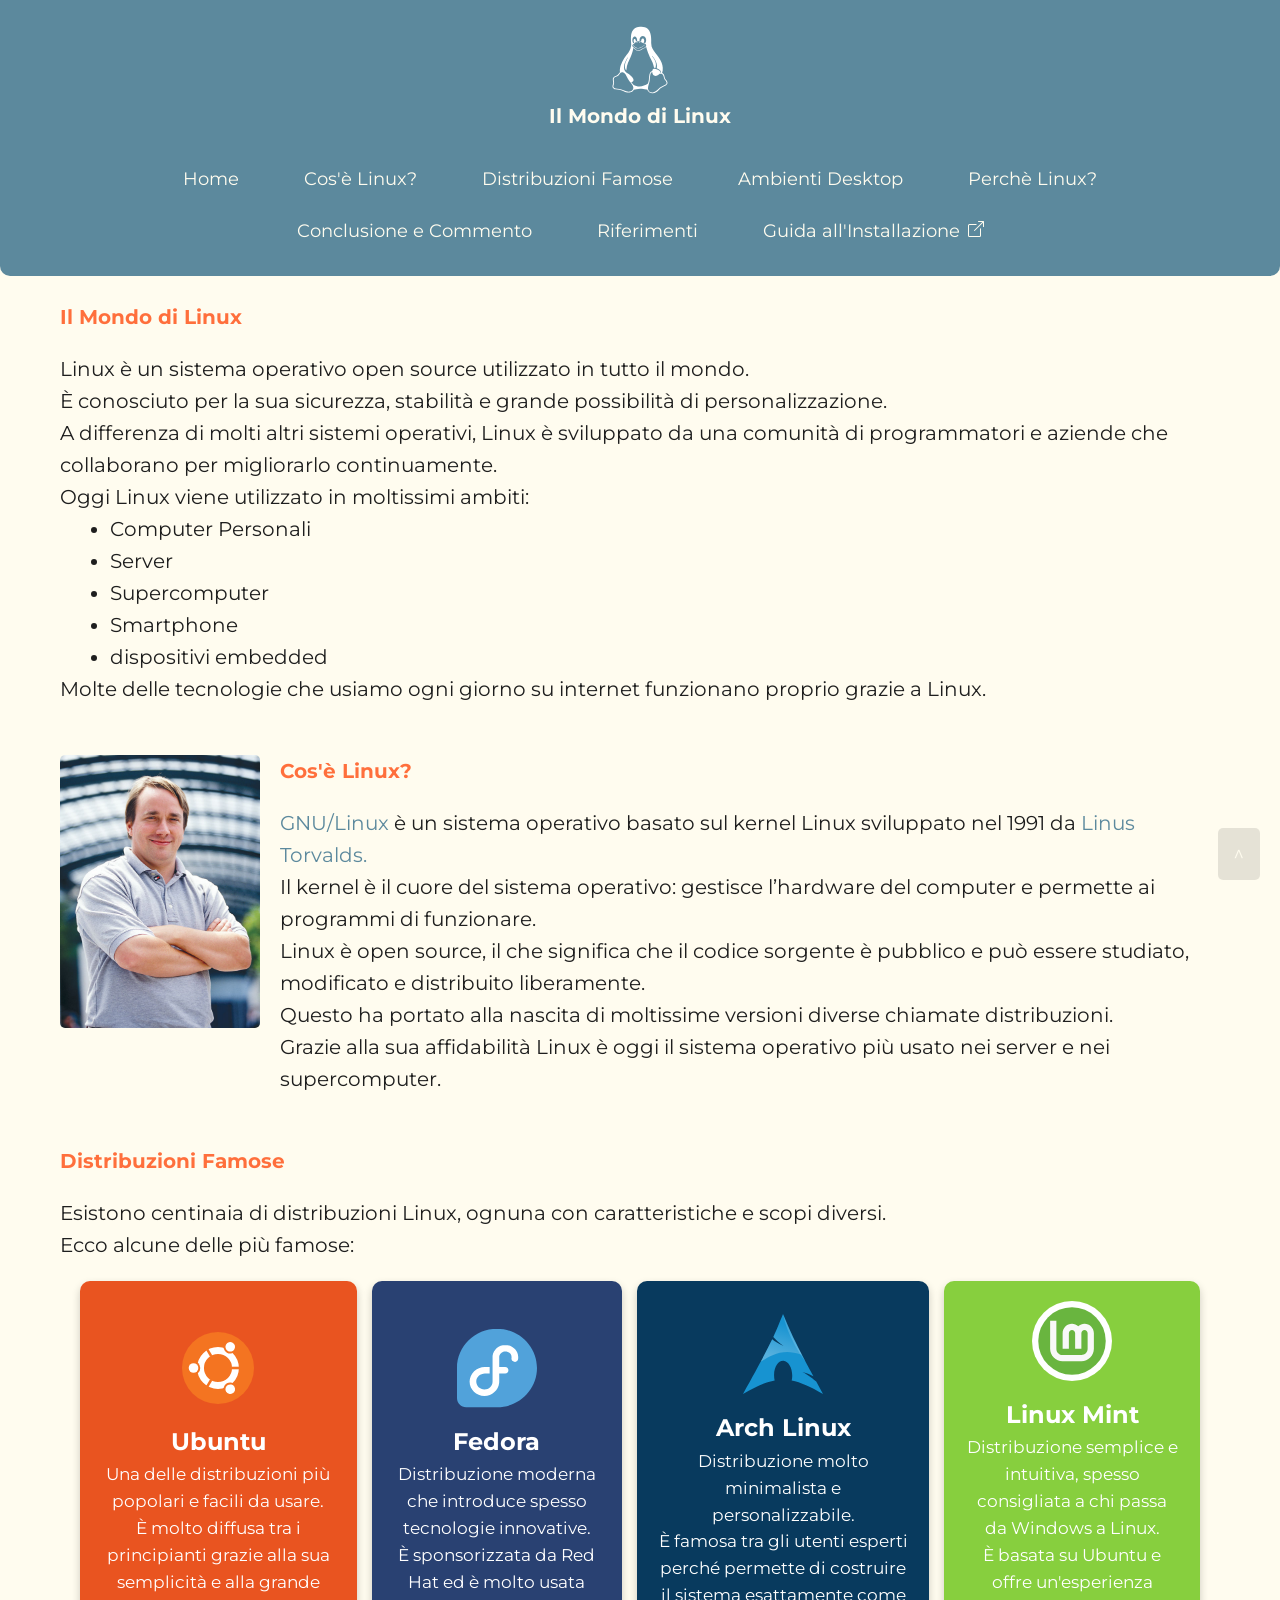
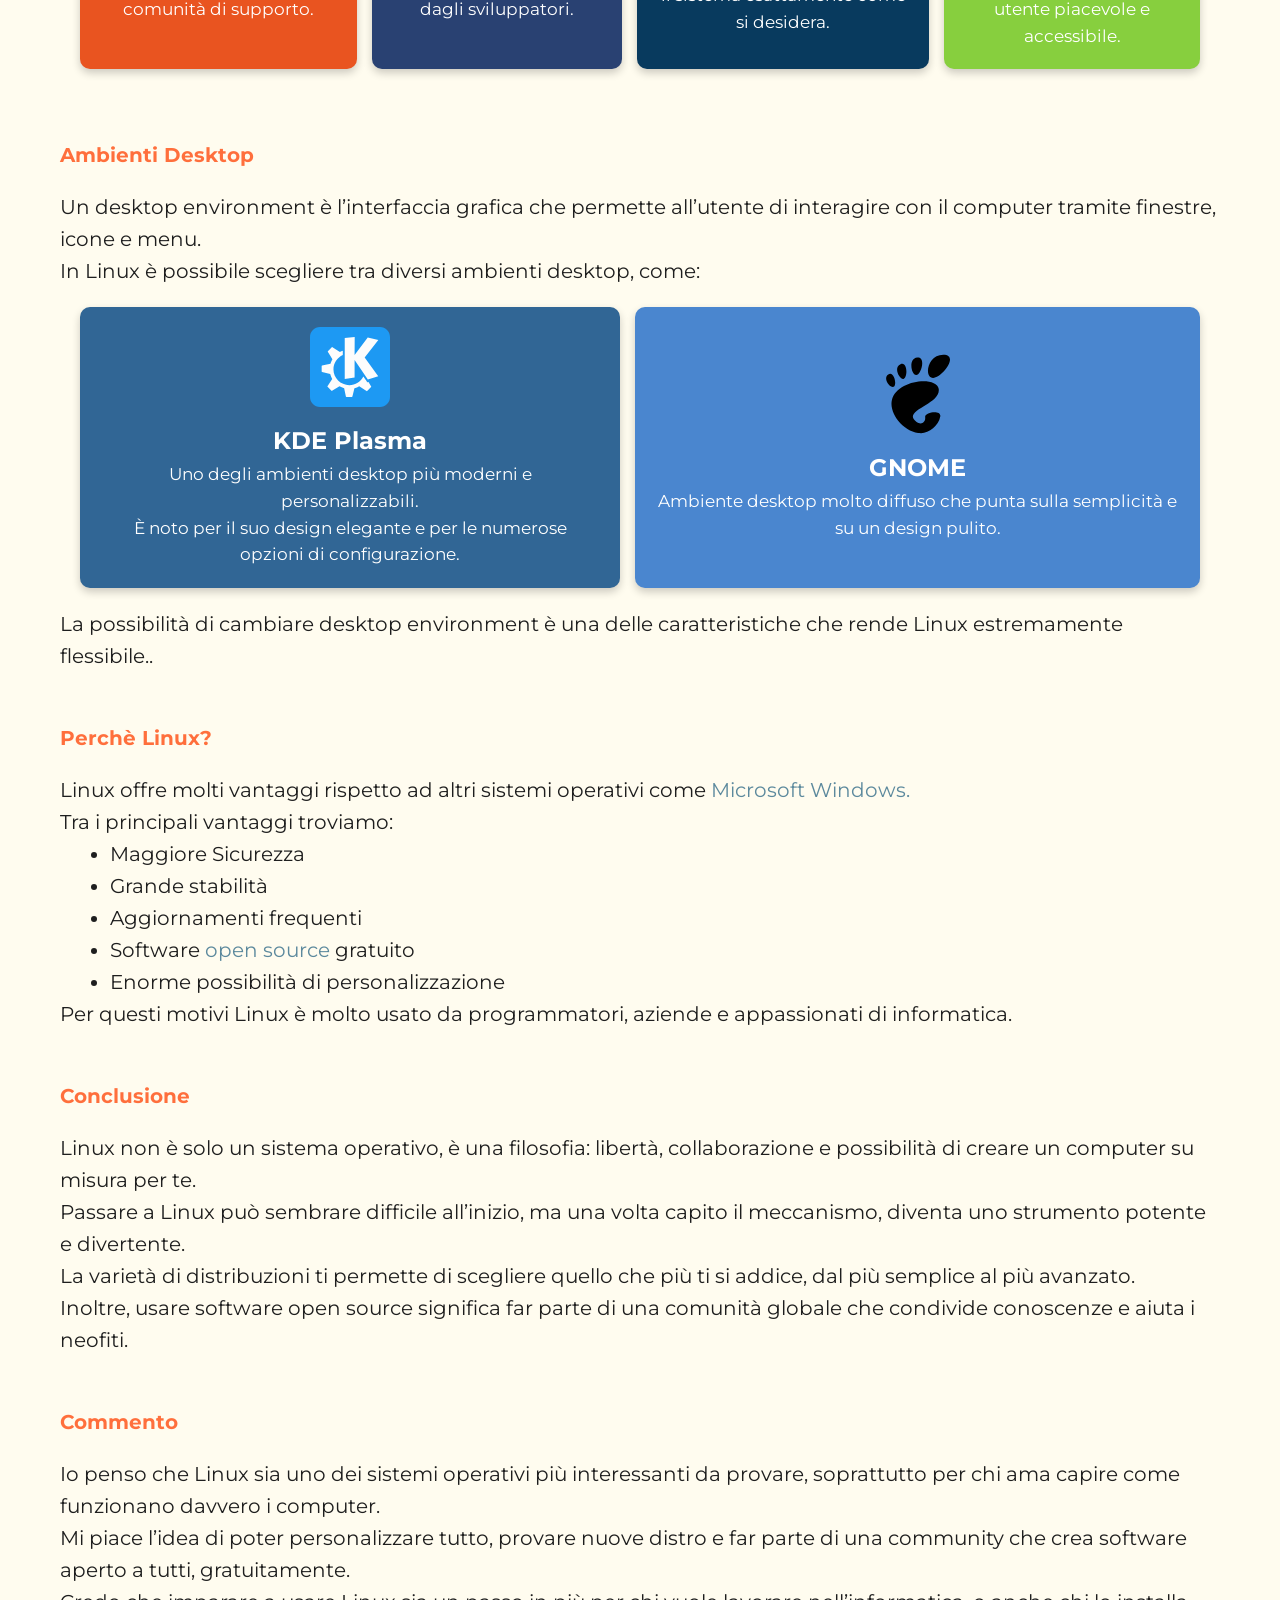
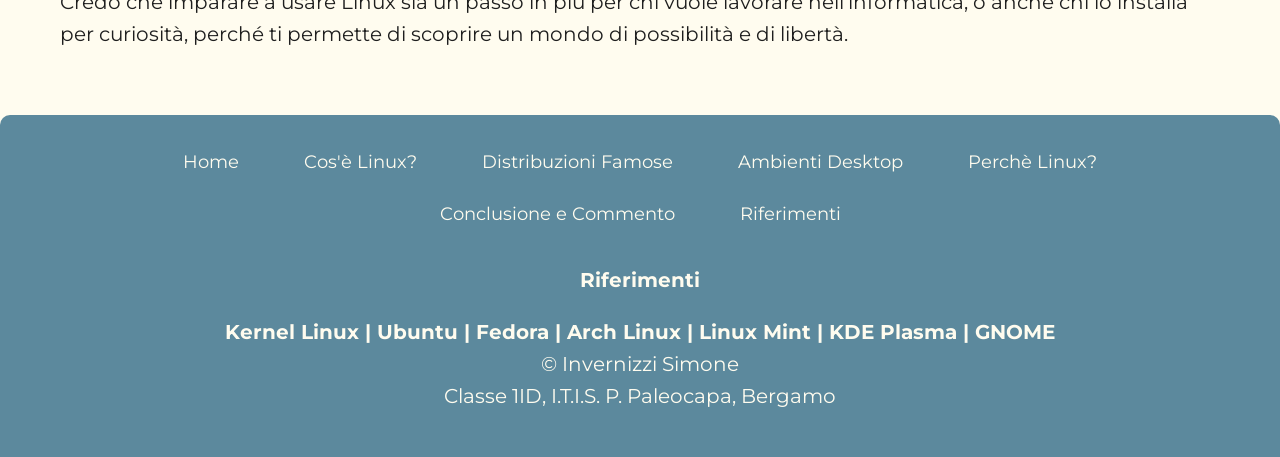
==== commit 420133e1: "Add files via upload" ====
--- a/index.html
+++ b/index.html
@@ -16,7 +16,7 @@
 <body>
     <header>
         <!--Tux Icon-->
-        <img src="img/tux.svg" class="tux-icon"></img>
+        <img src="img/tux.svg" class="tux-icon">
         <h1>Il Mondo di Linux</h1>
         <nav>
             <ul>
--- a/style.css
+++ b/style.css
@@ -168,7 +168,7 @@
     box-shadow: 0 4px 8px rgba(0, 0, 0, 0.2);
 }
 
-.cards .card p.tip {
+.cards .card b.tip {
     font-size: 1em;
     font-weight: 700;
 }
